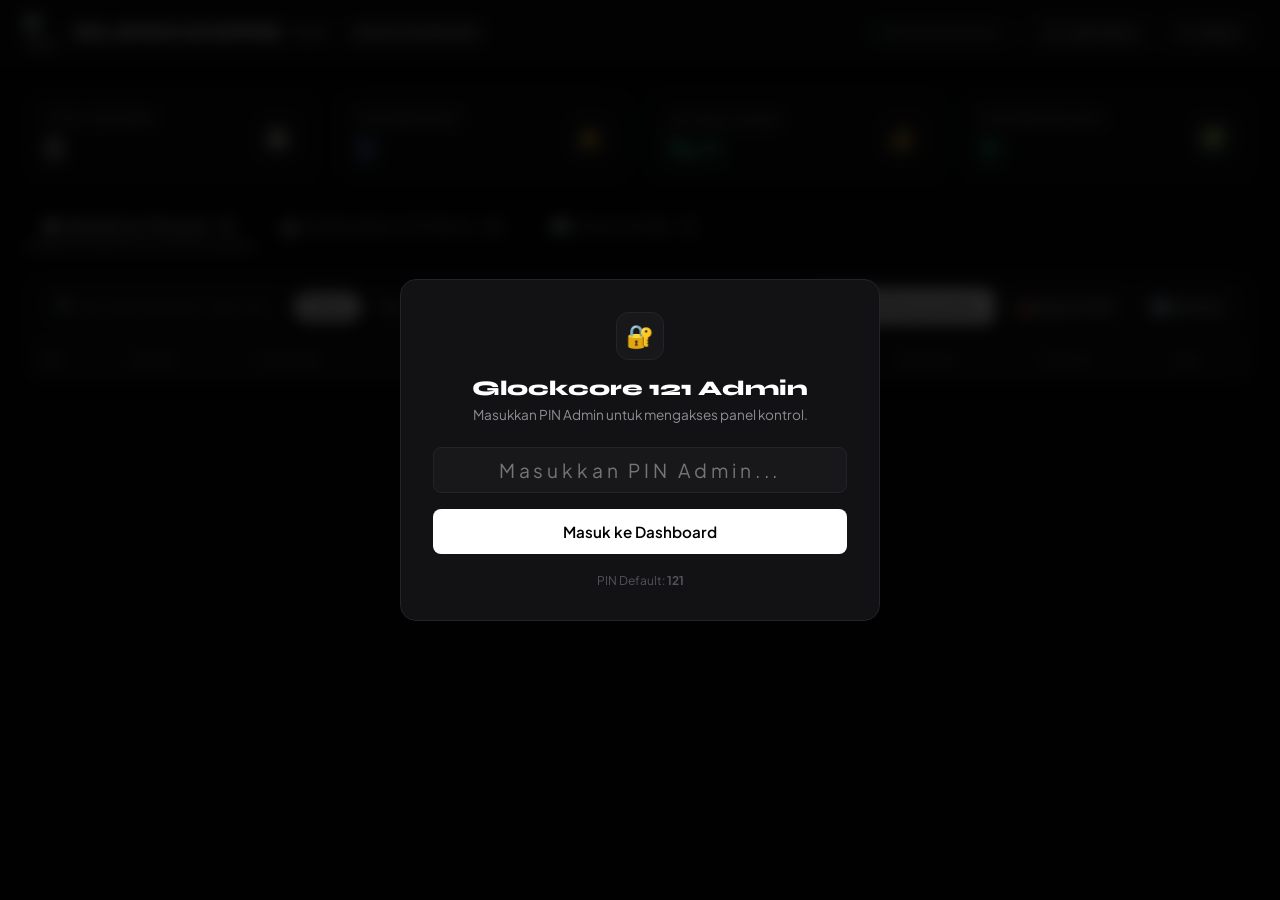
==== admin.html @ 58e8c0f9 "feat: tambahkan halaman admin dashboard lengkap dan API manajemen pesanan" ====
<!DOCTYPE html>
<html lang="id">
<head>
  <meta charset="UTF-8">
  <meta name="viewport" content="width=device-width, initial-scale=1.0">
  <title>Admin Dashboard | Glockcore 121</title>
  <link rel="icon" type="image/jpeg" href="logo.jpeg">
  <!-- Google Fonts -->
  <link rel="preconnect" href="https://fonts.googleapis.com">
  <link rel="preconnect" href="https://fonts.gstatic.com" crossorigin>
  <link href="https://fonts.googleapis.com/css2?family=Plus+Jakarta+Sans:wght@400;500;600;700;800&family=Syne:wght@700;800&display=swap" rel="stylesheet">

  <style>
    :root {
      --bg: #09090b;
      --card-bg: #121215;
      --card-hover: #18181c;
      --border: #232328;
      --border-focus: #3f3f46;
      --text: #f4f4f5;
      --text-muted: #8e8e93;
      --primary: #ffffff;
      --accent: #e4e4e7;
      --blue: #3b82f6;
      --yellow: #f59e0b;
      --green: #10b981;
      --red: #ef4444;
      --font-body: 'Plus Jakarta Sans', sans-serif;
      --font-heading: 'Syne', sans-serif;
    }

    *, *::before, *::after { box-sizing: border-box; margin: 0; padding: 0; }
    body {
      background: var(--bg);
      color: var(--text);
      font-family: var(--font-body);
      min-height: 100vh;
      display: flex;
      flex-direction: column;
      overflow-x: hidden;
    }

    /* Top Navbar */
    .admin-navbar {
      background: rgba(18, 18, 21, 0.95);
      backdrop-filter: blur(12px);
      border-bottom: 1px solid var(--border);
      position: sticky;
      top: 0;
      z-index: 100;
      padding: 0.9rem 1.5rem;
      display: flex;
      align-items: center;
      justify-content: space-between;
      gap: 1rem;
    }

    .brand-wrap {
      display: flex;
      align-items: center;
      gap: 0.8rem;
      text-decoration: none;
      color: #fff;
    }

    .brand-logo {
      width: 36px;
      height: 36px;
      border-radius: 8px;
      object-fit: cover;
      border: 1px solid var(--border);
    }

    .brand-title {
      font-family: var(--font-heading);
      font-size: 1.15rem;
      font-weight: 800;
      letter-spacing: 0.05em;
    }

    .brand-title span { color: #888; }

    .admin-badge {
      background: #27272a;
      color: #e4e4e7;
      font-size: 0.72rem;
      font-weight: 700;
      padding: 3px 8px;
      border-radius: 6px;
      text-transform: uppercase;
      letter-spacing: 0.05em;
    }

    .nav-actions {
      display: flex;
      align-items: center;
      gap: 0.75rem;
    }

    .env-tag {
      display: inline-flex;
      align-items: center;
      gap: 6px;
      font-size: 0.75rem;
      font-weight: 600;
      padding: 4px 10px;
      border-radius: 20px;
      background: #18181b;
      border: 1px solid var(--border);
      color: #a1a1aa;
    }

    .env-dot {
      width: 7px;
      height: 7px;
      border-radius: 50%;
      background: #10b981;
    }

    .btn {
      display: inline-flex;
      align-items: center;
      gap: 6px;
      padding: 8px 14px;
      border-radius: 8px;
      font-size: 0.85rem;
      font-weight: 600;
      cursor: pointer;
      border: 1px solid transparent;
      text-decoration: none;
      transition: all 0.2s ease;
      font-family: var(--font-body);
    }

    .btn-primary {
      background: #fff;
      color: #000;
    }
    .btn-primary:hover {
      background: #e4e4e7;
      transform: translateY(-1px);
    }

    .btn-dark {
      background: #1e1e24;
      color: #d4d4d8;
      border-color: var(--border);
    }
    .btn-dark:hover {
      background: #27272f;
      color: #fff;
    }

    .btn-danger {
      background: rgba(239, 68, 68, 0.15);
      color: #fca5a5;
      border-color: rgba(239, 68, 68, 0.3);
    }
    .btn-danger:hover {
      background: rgba(239, 68, 68, 0.25);
    }

    /* Main Container */
    .main-wrap {
      max-width: 1300px;
      width: 100%;
      margin: 0 auto;
      padding: 1.5rem;
      flex: 1;
    }

    /* Stats Grid */
    .stats-grid {
      display: grid;
      grid-template-columns: repeat(auto-fit, minmax(220px, 1fr));
      gap: 1rem;
      margin-bottom: 1.5rem;
    }

    .stat-card {
      background: var(--card-bg);
      border: 1px solid var(--border);
      border-radius: 12px;
      padding: 1.2rem;
      display: flex;
      justify-content: space-between;
      align-items: center;
      transition: border-color 0.2s;
    }
    .stat-card:hover {
      border-color: var(--border-focus);
    }

    .stat-info h4 {
      font-size: 0.8rem;
      color: var(--text-muted);
      text-transform: uppercase;
      letter-spacing: 0.05em;
      margin-bottom: 0.35rem;
    }

    .stat-info .stat-value {
      font-size: 1.8rem;
      font-weight: 800;
      color: #fff;
      line-height: 1.1;
    }

    .stat-icon {
      width: 44px;
      height: 44px;
      border-radius: 10px;
      display: flex;
      align-items: center;
      justify-content: center;
      font-size: 1.25rem;
      background: #1a1a20;
      border: 1px solid var(--border);
    }

    /* Tabs Bar */
    .tabs-bar {
      display: flex;
      gap: 0.5rem;
      border-bottom: 1px solid var(--border);
      margin-bottom: 1.5rem;
      overflow-x: auto;
    }

    .tab-btn {
      padding: 10px 18px;
      background: none;
      border: none;
      border-bottom: 2px solid transparent;
      color: var(--text-muted);
      font-size: 0.92rem;
      font-weight: 600;
      cursor: pointer;
      display: flex;
      align-items: center;
      gap: 8px;
      white-space: nowrap;
      transition: all 0.2s;
    }

    .tab-btn:hover { color: #e4e4e7; }
    .tab-btn.active {
      color: #fff;
      border-bottom-color: #fff;
    }

    .tab-count {
      background: #27272a;
      color: #a1a1aa;
      font-size: 0.72rem;
      font-weight: 700;
      padding: 2px 7px;
      border-radius: 10px;
    }
    .tab-btn.active .tab-count {
      background: #3f3f46;
      color: #fff;
    }

    /* Content Area */
    .content-box {
      background: var(--card-bg);
      border: 1px solid var(--border);
      border-radius: 14px;
      overflow: hidden;
    }

    .toolbar {
      padding: 1rem 1.2rem;
      border-bottom: 1px solid var(--border);
      display: flex;
      flex-wrap: wrap;
      justify-content: space-between;
      align-items: center;
      gap: 0.8rem;
    }

    .search-input {
      background: #18181b;
      border: 1px solid var(--border);
      border-radius: 8px;
      padding: 8px 12px;
      color: #fff;
      font-size: 0.85rem;
      outline: none;
      min-width: 240px;
      transition: border-color 0.2s;
    }
    .search-input:focus {
      border-color: var(--border-focus);
    }

    .filter-pills {
      display: flex;
      gap: 0.4rem;
      flex-wrap: wrap;
    }

    .pill-btn {
      background: #18181b;
      border: 1px solid var(--border);
      color: #a1a1aa;
      font-size: 0.78rem;
      font-weight: 600;
      padding: 6px 12px;
      border-radius: 20px;
      cursor: pointer;
      transition: all 0.2s;
    }
    .pill-btn:hover { color: #fff; }
    .pill-btn.active {
      background: #fff;
      color: #000;
      border-color: #fff;
    }

    /* Table */
    .table-responsive {
      width: 100%;
      overflow-x: auto;
    }

    table {
      width: 100%;
      border-collapse: collapse;
      font-size: 0.88rem;
      text-align: left;
    }

    th {
      background: #16161a;
      padding: 12px 16px;
      color: #71717a;
      font-weight: 700;
      font-size: 0.75rem;
      text-transform: uppercase;
      letter-spacing: 0.05em;
      border-bottom: 1px solid var(--border);
    }

    td {
      padding: 14px 16px;
      border-bottom: 1px solid var(--border);
      vertical-align: middle;
    }

    tr:last-child td { border-bottom: none; }
    tr:hover td { background: var(--card-hover); }

    /* Badges */
    .badge {
      display: inline-flex;
      align-items: center;
      gap: 5px;
      padding: 3px 9px;
      border-radius: 6px;
      font-size: 0.75rem;
      font-weight: 700;
      text-transform: uppercase;
      letter-spacing: 0.04em;
    }

    .badge-baru { background: rgba(59, 130, 246, 0.15); color: #60a5fa; border: 1px solid rgba(59, 130, 246, 0.3); }
    .badge-diproses { background: rgba(245, 158, 11, 0.15); color: #fbbf24; border: 1px solid rgba(245, 158, 11, 0.3); }
    .badge-selesai { background: rgba(16, 185, 129, 0.15); color: #34d399; border: 1px solid rgba(16, 185, 129, 0.3); }
    .badge-dibatalkan { background: rgba(239, 68, 68, 0.15); color: #f87171; border: 1px solid rgba(239, 68, 68, 0.3); }

    .wa-link {
      display: inline-flex;
      align-items: center;
      gap: 4px;
      color: #34d399;
      text-decoration: none;
      font-weight: 600;
      font-size: 0.82rem;
      background: rgba(16, 185, 129, 0.1);
      padding: 3px 8px;
      border-radius: 6px;
      border: 1px solid rgba(16, 185, 129, 0.2);
      transition: background 0.2s;
    }
    .wa-link:hover {
      background: rgba(16, 185, 129, 0.2);
    }

    .status-select {
      background: #18181b;
      color: #f4f4f5;
      border: 1px solid var(--border);
      border-radius: 6px;
      padding: 4px 8px;
      font-size: 0.8rem;
      font-weight: 600;
      outline: none;
      cursor: pointer;
    }

    /* Menu Grid in Admin */
    .menu-admin-grid {
      display: grid;
      grid-template-columns: repeat(auto-fill, minmax(280px, 1fr));
      gap: 1rem;
      padding: 1.2rem;
    }

    .menu-admin-card {
      background: #16161a;
      border: 1px solid var(--border);
      border-radius: 10px;
      padding: 1rem;
      display: flex;
      gap: 0.9rem;
      align-items: center;
      transition: border-color 0.2s;
    }
    .menu-admin-card:hover {
      border-color: var(--border-focus);
    }

    .menu-admin-img {
      width: 60px;
      height: 60px;
      border-radius: 8px;
      object-fit: cover;
      border: 1px solid var(--border);
      background: #000;
    }

    .menu-admin-info {
      flex: 1;
      min-width: 0;
    }

    .menu-admin-title {
      font-size: 0.92rem;
      font-weight: 700;
      color: #fff;
      margin-bottom: 2px;
      white-space: nowrap;
      overflow: hidden;
      text-overflow: ellipsis;
    }

    .menu-admin-cat {
      font-size: 0.72rem;
      color: #71717a;
      text-transform: uppercase;
      letter-spacing: 0.05em;
    }

    .menu-admin-price {
      font-size: 0.9rem;
      font-weight: 700;
      color: #fff;
      margin-top: 4px;
    }

    /* Modals */
    .modal-overlay {
      position: fixed;
      inset: 0;
      background: rgba(0, 0, 0, 0.85);
      backdrop-filter: blur(8px);
      z-index: 1000;
      display: flex;
      align-items: center;
      justify-content: center;
      padding: 1rem;
    }

    .modal-box {
      background: #121215;
      border: 1px solid var(--border);
      border-radius: 16px;
      padding: 2rem;
      width: 100%;
      max-width: 480px;
      position: relative;
    }

    .modal-title {
      font-family: var(--font-heading);
      font-size: 1.3rem;
      font-weight: 800;
      color: #fff;
      margin-bottom: 0.35rem;
    }

    .modal-desc {
      font-size: 0.85rem;
      color: var(--text-muted);
      margin-bottom: 1.5rem;
    }

    .form-group {
      margin-bottom: 1rem;
    }

    .form-label {
      display: block;
      font-size: 0.75rem;
      font-weight: 600;
      text-transform: uppercase;
      letter-spacing: 0.05em;
      color: var(--text-muted);
      margin-bottom: 6px;
    }

    .form-input {
      width: 100%;
      background: #18181b;
      border: 1px solid var(--border);
      border-radius: 8px;
      padding: 10px 14px;
      color: #fff;
      font-size: 0.9rem;
      outline: none;
      font-family: var(--font-body);
      transition: border-color 0.2s;
    }
    .form-input:focus {
      border-color: var(--border-focus);
    }

    .toast {
      position: fixed;
      bottom: 1.5rem;
      right: 1.5rem;
      background: #18181b;
      border: 1px solid var(--border);
      color: #fff;
      padding: 12px 18px;
      border-radius: 10px;
      font-size: 0.88rem;
      font-weight: 600;
      display: flex;
      align-items: center;
      gap: 8px;
      box-shadow: 0 10px 25px rgba(0,0,0,0.5);
      z-index: 2000;
      opacity: 0;
      transform: translateY(10px);
      transition: all 0.3s ease;
      pointer-events: none;
    }
    .toast.show {
      opacity: 1;
      transform: translateY(0);
      pointer-events: auto;
    }

    /* Empty state */
    .empty-state {
      padding: 4rem 1rem;
      text-align: center;
      color: #71717a;
    }
    .empty-state svg {
      margin-bottom: 0.8rem;
      stroke: #3f3f46;
    }
  </style>
</head>
<body>

  <!-- Modal Login PIN Gatekeeper -->
  <div id="pinModal" class="modal-overlay" style="display:none;">
    <div class="modal-box" style="text-align:center;">
      <div style="width:48px; height:48px; background:#18181b; border:1px solid var(--border); border-radius:12px; margin:0 auto 1rem; display:flex; align-items:center; justify-content:center; font-size:1.4rem;">
        🔐
      </div>
      <h3 class="modal-title">Glockcore 121 Admin</h3>
      <p class="modal-desc">Masukkan PIN Admin untuk mengakses panel kontrol.</p>
      
      <div id="pinError" style="display:none; background:rgba(239,68,68,0.15); border:1px solid rgba(239,68,68,0.3); color:#fca5a5; padding:8px; border-radius:8px; font-size:0.8rem; margin-bottom:1rem;">
        PIN salah! Coba lagi (Default: 121)
      </div>

      <form id="pinForm" onsubmit="event.preventDefault(); verifyPin();">
        <div class="form-group">
          <input type="password" id="inputPin" class="form-input" placeholder="Masukkan PIN Admin..." style="text-align:center; font-size:1.2rem; letter-spacing:0.2em;" autocomplete="off" autofocus>
        </div>
        <button type="submit" class="btn btn-primary" style="width:100%; justify-content:center; padding:12px; font-size:0.95rem;">
          Masuk ke Dashboard
        </button>
      </form>
      <p style="margin-top:1.2rem; font-size:0.75rem; color:#52525b;">
        PIN Default: <strong>121</strong>
      </p>
    </div>
  </div>

  <!-- Top Navigation -->
  <header class="admin-navbar">
    <div style="display:flex; align-items:center; gap:1rem;">
      <a href="admin.html" class="brand-wrap">
        <img src="logo.jpeg" alt="Glockcore 121" class="brand-logo">
        <span class="brand-title">GLOCKCORE <span>121</span></span>
      </a>
      <span class="admin-badge">Admin Dashboard</span>
    </div>

    <div class="nav-actions">
      <div class="env-tag" id="envIndicator">
        <span class="env-dot"></span>
        <span id="envText">Memeriksa koneksi...</span>
      </div>

      <a href="menu.html" target="_blank" class="btn btn-dark" title="Lihat Website">
        <svg width="15" height="15" viewBox="0 0 24 24" fill="none" stroke="currentColor" stroke-width="2"><path d="M18 13v6a2 2 0 0 1-2 2H5a2 2 0 0 1-2-2V8a2 2 0 0 1 2-2h6"></path><polyline points="15 3 21 3 21 9"></polyline><line x1="10" y1="14" x2="21" y2="3"></line></svg>
        <span>Lihat Menu</span>
      </a>

      <button onclick="logoutAdmin()" class="btn btn-dark" title="Keluar">
        <svg width="15" height="15" viewBox="0 0 24 24" fill="none" stroke="currentColor" stroke-width="2"><path d="M9 21H5a2 2 0 0 1-2-2V5a2 2 0 0 1 2-2h4"></path><polyline points="16 17 21 12 16 7"></polyline><line x1="21" y1="12" x2="9" y2="12"></line></svg>
        <span>Keluar</span>
      </button>
    </div>
  </header>

  <!-- Main Container -->
  <main class="main-wrap">
    
    <!-- Stats Row -->
    <section class="stats-grid">
      <div class="stat-card">
        <div class="stat-info">
          <h4>Total Pesanan</h4>
          <div class="stat-value" id="statTotalPesanan">0</div>
        </div>
        <div class="stat-icon" style="color:#60a5fa;">📋</div>
      </div>

      <div class="stat-card" style="border-color: rgba(59,130,246,0.3);">
        <div class="stat-info">
          <h4>Pesanan Baru</h4>
          <div class="stat-value" id="statPesananBaru" style="color:#60a5fa;">0</div>
        </div>
        <div class="stat-icon" style="color:#60a5fa;">🔔</div>
      </div>

      <div class="stat-card" style="border-color: rgba(16,185,129,0.3);">
        <div class="stat-info">
          <h4>Estimasi Omset</h4>
          <div class="stat-value" id="statTotalOmset" style="color:#34d399; font-size:1.5rem;">Rp 0</div>
        </div>
        <div class="stat-icon" style="color:#34d399;">💰</div>
      </div>

      <div class="stat-card">
        <div class="stat-info">
          <h4>Pesanan Selesai</h4>
          <div class="stat-value" id="statPesananSelesai" style="color:#34d399;">0</div>
        </div>
        <div class="stat-icon" style="color:#34d399;">✅</div>
      </div>
    </section>

    <!-- Navigation Tabs -->
    <div class="tabs-bar">
      <button class="tab-btn active" onclick="switchTab('pesanan')">
        📋 Manajemen Pesanan
        <span class="tab-count" id="badgePesananCount">0</span>
      </button>
      <button class="tab-btn" onclick="switchTab('menu')">
        ☕ Katalog Menu (13 Menu)
        <span class="tab-count">13</span>
      </button>
      <button class="tab-btn" onclick="switchTab('kontak')">
        ✉️ Pesan Kontak
        <span class="tab-count" id="badgeKontakCount">0</span>
      </button>
    </div>

    <!-- TAB 1: MANAJEMEN PESANAN -->
    <div id="tab-pesanan" class="content-box">
      <div class="toolbar">
        <div style="display:flex; align-items:center; gap:0.6rem; flex-wrap:wrap;">
          <input type="text" id="orderSearch" class="search-input" placeholder="🔍 Cari nama pemesan, menu, ID..." oninput="filterOrders()">
          <div class="filter-pills">
            <button class="pill-btn active" onclick="setFilterStatus('all')">Semua</button>
            <button class="pill-btn" onclick="setFilterStatus('baru')">Baru</button>
            <button class="pill-btn" onclick="setFilterStatus('diproses')">Diproses</button>
            <button class="pill-btn" onclick="setFilterStatus('selesai')">Selesai</button>
            <button class="pill-btn" onclick="setFilterStatus('dibatalkan')">Batal</button>
          </div>
        </div>

        <div style="display:flex; gap:0.6rem;">
          <button onclick="bukaModalManual()" class="btn btn-primary">
            + Tambah Pesanan Kasir
          </button>
          <button onclick="exportOrdersCsv()" class="btn btn-dark" title="Download Excel/CSV">
            📥 Export CSV
          </button>
          <button onclick="loadOrders()" class="btn btn-dark" title="Segarkan Data">
            🔄 Refresh
          </button>
        </div>
      </div>

      <div class="table-responsive">
        <table>
          <thead>
            <tr>
              <th>#ID</th>
              <th>Waktu</th>
              <th>Pemesan</th>
              <th>No. WhatsApp</th>
              <th>Pesanan</th>
              <th>Total</th>
              <th>Catatan</th>
              <th>Status</th>
              <th>Aksi</th>
            </tr>
          </thead>
          <tbody id="ordersTableBody">
            <!-- Data baris pesanan akan diisi secara dinamis -->
          </tbody>
        </table>
      </div>
      <div id="ordersEmpty" class="empty-state" style="display:none;">
        <svg width="44" height="44" viewBox="0 0 24 24" fill="none" stroke-width="1.5"><circle cx="9" cy="21" r="1"></circle><circle cx="20" cy="21" r="1"></circle><path d="M1 1h4l2.68 13.39a2 2 0 0 0 2 1.61h9.72a2 2 0 0 0 2-1.61L23 6H6"></path></svg>
        <p style="font-weight:600; color:#fff; margin-bottom:4px;">Belum Ada Pesanan</p>
        <p style="font-size:0.82rem;">Pesanan yang masuk dari halaman menu akan muncul di sini secara otomatis.</p>
      </div>
    </div>

    <!-- TAB 2: KATALOG MENU -->
    <div id="tab-menu" class="content-box" style="display:none;">
      <div class="toolbar">
        <div>
          <h3 style="font-size:1rem; font-weight:700;">Daftar 13 Menu Glockcore 121</h3>
          <p style="font-size:0.8rem; color:#71717a;">Informasi menu, kategori, harga, dan ketersediaan stok produk.</p>
        </div>
      </div>
      <div class="menu-admin-grid" id="menuAdminGrid">
        <!-- Render 13 menu cards -->
      </div>
    </div>

    <!-- TAB 3: PESAN KONTAK -->
    <div id="tab-kontak" class="content-box" style="display:none;">
      <div class="toolbar">
        <div>
          <h3 style="font-size:1rem; font-weight:700;">Pesan Kontak Masuk</h3>
          <p style="font-size:0.8rem; color:#71717a;">Pesan dan pertanyaan yang dikirimkan pengunjung dari halaman kontak.</p>
        </div>
      </div>
      <div class="table-responsive">
        <table>
          <thead>
            <tr>
              <th>Waktu</th>
              <th>Nama Pengirim</th>
              <th>Email</th>
              <th>Subjek</th>
              <th>Isi Pesan</th>
              <th>Aksi</th>
            </tr>
          </thead>
          <tbody id="kontakTableBody">
            <!-- Data kontak -->
          </tbody>
        </table>
      </div>
      <div id="kontakEmpty" class="empty-state" style="display:none;">
        <p style="font-weight:600; color:#fff; margin-bottom:4px;">Belum Ada Pesan Masuk</p>
        <p style="font-size:0.82rem;">Pesan kontak yang dikirim oleh pengunjung akan tercatat di sini.</p>
      </div>
    </div>

  </main>

  <!-- Modal Tambah Pesanan Kasir / Manual -->
  <div id="manualOrderModal" class="modal-overlay" style="display:none;">
    <div class="modal-box">
      <h3 class="modal-title">+ Pesanan Kasir Manual</h3>
      <p class="modal-desc">Catat pesanan pelanggan walk-in / dine-in / kasir kedai.</p>
      
      <form id="manualOrderForm" onsubmit="event.preventDefault(); simpanPesananManual();">
        <div class="form-group">
          <label class="form-label">Pilih Menu *</label>
          <select id="m-menu" class="form-input" onchange="updateManualHarga()">
            <!-- Options dynamically populated -->
          </select>
        </div>

        <div style="display:grid; grid-template-columns:1fr 1fr; gap:0.75rem;">
          <div class="form-group">
            <label class="form-label">Nama Pemesan *</label>
            <input type="text" id="m-nama" class="form-input" placeholder="Contoh: Rian" required>
          </div>
          <div class="form-group">
            <label class="form-label">No. HP / WA</label>
            <input type="tel" id="m-nohp" class="form-input" placeholder="08xxxxxxxxxx">
          </div>
        </div>

        <div style="display:grid; grid-template-columns:1fr 1fr; gap:0.75rem;">
          <div class="form-group">
            <label class="form-label">Jumlah Cup *</label>
            <input type="number" id="m-jumlah" class="form-input" value="1" min="1" max="50" oninput="updateManualHarga()">
          </div>
          <div class="form-group">
            <label class="form-label">Total Harga</label>
            <input type="text" id="m-total" class="form-input" value="Rp 0" readonly style="background:#141416; font-weight:700;">
          </div>
        </div>

        <div class="form-group">
          <label class="form-label">Catatan (Opsional)</label>
          <input type="text" id="m-catatan" class="form-input" placeholder="Contoh: Dine In, Less sugar, es banyak">
        </div>

        <div style="display:flex; justify-content:flex-end; gap:0.6rem; margin-top:1.5rem;">
          <button type="button" onclick="tutupModalManual()" class="btn btn-dark">Batal</button>
          <button type="submit" class="btn btn-primary">Simpan Pesanan</button>
        </div>
      </form>
    </div>
  </div>

  <!-- Toast Notification -->
  <div id="adminToast" class="toast">
    <span id="toastIcon">✓</span>
    <span id="toastText">Berhasil diperbarui</span>
  </div>

  <!-- JavaScript Admin Engine -->
  <script>
  // 13 Master Data Menu Glockcore 121
  const MASTER_MENUS = [
    { id: 1, nama: "BLACK MAGz Americano", harga: 13000, kat: "coffee", img: "americano.jpeg" },
    { id: 2, nama: "Butterscotch", harga: 17000, kat: "coffee", img: "butterscooth.jpeg" },
    { id: 3, nama: "Caramel Machiato", harga: 15000, kat: "coffee", img: "caramel mathiato.jpeg" },
    { id: 4, nama: "Coffee Latte", harga: 13000, kat: "coffee", img: "coffe latte.jpeg" },
    { id: 5, nama: "SWEET MAGz Aren", harga: 13000, kat: "coffee", img: "kopi aren.jpeg" },
    { id: 6, nama: "WHITE MAGz Kopi Susu", harga: 13000, kat: "coffee", img: "kopi susu.jpeg" },
    { id: 7, nama: "Matcha Latte", harga: 15000, kat: "coffee", img: "matcha.jpeg" },
    { id: 8, nama: "GREEN MAGz Pandan", harga: 14000, kat: "coffee", img: "pandan.jpeg" },
    { id: 9, nama: "Chocolate", harga: 12000, kat: "non-coffee", img: "chocolate.jpeg" },
    { id: 10, nama: "Milo", harga: 12000, kat: "non-coffee", img: "milo.jpeg" },
    { id: 11, nama: "Lychee Tea", harga: 12000, kat: "tea", img: "lecitea.jpeg" },
    { id: 12, nama: "Lemon Tea", harga: 12000, kat: "tea", img: "lemontea.jpeg" },
    { id: 13, nama: "Thai Tea", harga: 13000, kat: "tea", img: "thaitea.jpeg" }
  ];

  let allOrders = [];
  let allContacts = [];
  let currentFilter = 'all';
  let isLocalhost = (window.location.hostname === 'localhost' || window.location.hostname === '127.0.0.1');

  // Format Angka Rupiah
  function formatRupiah(num) {
    return 'Rp ' + (num || 0).toString().replace(/\B(?=(\d{3})+(?!\d))/g, '.');
  }

  // Toast Notification
  function showToast(msg, isSuccess = true) {
    const toast = document.getElementById('adminToast');
    const icon = document.getElementById('toastIcon');
    const text = document.getElementById('toastText');
    icon.textContent = isSuccess ? '✓' : '⚠️';
    icon.style.color = isSuccess ? '#34d399' : '#f87171';
    text.textContent = msg;
    toast.classList.add('show');
    clearTimeout(window._toastTimer);
    window._toastTimer = setTimeout(() => { toast.classList.remove('show'); }, 3000);
  }

  // Gatekeeper PIN Check
  function checkAuth() {
    const authed = sessionStorage.getItem('glockcore_admin_auth');
    if (authed === 'true') {
      document.getElementById('pinModal').style.display = 'none';
      initDashboard();
    } else {
      document.getElementById('pinModal').style.display = 'flex';
    }
  }

  function verifyPin() {
    const input = document.getElementById('inputPin').value.trim();
    if (input === '121' || input === 'admin121' || input === 'glock121') {
      sessionStorage.setItem('glockcore_admin_auth', 'true');
      document.getElementById('pinModal').style.display = 'none';
      document.getElementById('pinError').style.display = 'none';
      showToast('Login berhasil!');
      initDashboard();
    } else {
      document.getElementById('pinError').style.display = 'block';
      document.getElementById('inputPin').value = '';
      document.getElementById('inputPin').focus();
    }
  }

  function logoutAdmin() {
    sessionStorage.removeItem('glockcore_admin_auth');
    location.reload();
  }

  // Inisialisasi Dashboard
  function initDashboard() {
    // Tampilkan status environment
    const envText = document.getElementById('envText');
    if (isLocalhost) {
      envText.innerHTML = 'Mode: <strong>Localhost (MySQL)</strong>';
    } else {
      envText.innerHTML = 'Mode: <strong>Cloudflare Pages (Cloud)</strong>';
    }

    renderMenuCatalog();
    populateManualMenuOptions();
    loadOrders();
    loadContacts();
  }

  // Tab Navigation
  function switchTab(tab) {
    document.querySelectorAll('.tab-btn').forEach(b => b.classList.remove('active'));
    document.querySelectorAll('.content-box').forEach(c => c.style.display = 'none');

    if (tab === 'pesanan') {
      document.querySelector(`.tab-btn:nth-child(1)`).classList.add('active');
      document.getElementById('tab-pesanan').style.display = 'block';
    } else if (tab === 'menu') {
      document.querySelector(`.tab-btn:nth-child(2)`).classList.add('active');
      document.getElementById('tab-menu').style.display = 'block';
    } else if (tab === 'kontak') {
      document.querySelector(`.tab-btn:nth-child(3)`).classList.add('active');
      document.getElementById('tab-kontak').style.display = 'block';
    }
  }

  // Muat Pesanan (Dual Mode: Localhost API vs Cloudflare LocalStorage)
  function loadOrders() {
    if (isLocalhost) {
      // Ambil dari MySQL
      fetch('api/get_pesanan.php')
        .then(res => res.json())
        .then(res => {
          if (res.success) {
            allOrders = res.data;
            updateStatsFromData(res.stats);
            renderOrdersTable();
          } else {
            fallbackLoadLocalStorage();
          }
        })
        .catch(() => {
          fallbackLoadLocalStorage();
        });
    } else {
      fallbackLoadLocalStorage();
    }
  }

  function fallbackLoadLocalStorage() {
    try {
      let stored = JSON.parse(localStorage.getItem('glockcore_orders') || '[]');
      if (!stored.length) {
        // Contoh data awal jika masih kosong
        stored = [
          {
            id: 'GC1024',
            created_at: new Date(Date.now() - 3600000 * 2).toISOString(),
            nama: 'Andi Pratama',
            no_hp: '082298663371',
            menu_nama: 'Caramel Machiato',
            harga: 15000,
            jumlah: 2,
            total: 30000,
            catatan: 'Es pisah, less sugar',
            status: 'baru'
          },
          {
            id: 'GC1023',
            created_at: new Date(Date.now() - 3600000 * 5).toISOString(),
            nama: 'Siti Rahma',
            no_hp: '081234567890',
            menu_nama: 'Butterscotch',
            harga: 17000,
            jumlah: 1,
            total: 17000,
            catatan: 'Dine In',
            status: 'diproses'
          },
          {
            id: 'GC1022',
            created_at: new Date(Date.now() - 3600000 * 24).toISOString(),
            nama: 'Budi Santoso',
            no_hp: '085211223344',
            menu_nama: 'WHITE MAGz Kopi Susu',
            harga: 13000,
            jumlah: 3,
            total: 39000,
            catatan: 'Cup dingin',
            status: 'selesai'
          }
        ];
        localStorage.setItem('glockcore_orders', JSON.stringify(stored));
      }
      allOrders = stored;
      calculateStatsFromLocalStorage();
      renderOrdersTable();
    } catch (e) {
      allOrders = [];
      renderOrdersTable();
    }
  }

  function calculateStatsFromLocalStorage() {
    const total = allOrders.length;
    const baru = allOrders.filter(o => o.status === 'baru').length;
    const selesai = allOrders.filter(o => o.status === 'selesai').length;
    const omset = allOrders.reduce((sum, o) => o.status !== 'dibatalkan' ? sum + Number(o.total || 0) : sum, 0);

    updateStatsDisplay({
      total_pesanan: total,
      total_baru: baru,
      total_selesai: selesai,
      total_omset: omset
    });
  }

  function updateStatsFromData(stats) {
    if (!stats) return;
    updateStatsDisplay({
      total_pesanan: stats.total_pesanan || allOrders.length,
      total_baru: stats.total_baru || 0,
      total_selesai: stats.total_selesai || 0,
      total_omset: stats.total_omset || 0
    });
  }

  function updateStatsDisplay(s) {
    document.getElementById('statTotalPesanan').textContent = s.total_pesanan;
    document.getElementById('statPesananBaru').textContent = s.total_baru;
    document.getElementById('statPesananSelesai').textContent = s.total_selesai;
    document.getElementById('statTotalOmset').textContent = formatRupiah(s.total_omset);
    document.getElementById('badgePesananCount').textContent = s.total_pesanan;
  }

  // Filter & Search Orders
  function setFilterStatus(status) {
    currentFilter = status;
    document.querySelectorAll('.pill-btn').forEach(b => b.classList.remove('active'));
    event.target.classList.add('active');
    renderOrdersTable();
  }

  function filterOrders() {
    renderOrdersTable();
  }

  // Render Tabel Pesanan
  function renderOrdersTable() {
    const query = (document.getElementById('orderSearch').value || '').toLowerCase();
    const tbody = document.getElementById('ordersTableBody');
    const emptyBox = document.getElementById('ordersEmpty');

    let filtered = allOrders.filter(o => {
      const matchStatus = (currentFilter === 'all') || (o.status === currentFilter);
      const matchQuery = !query || 
        (String(o.id).toLowerCase().includes(query)) ||
        ((o.nama || '').toLowerCase().includes(query)) ||
        ((o.no_hp || '').toLowerCase().includes(query)) ||
        ((o.menu_nama || '').toLowerCase().includes(query));
      return matchStatus && matchQuery;
    });

    if (filtered.length === 0) {
      tbody.innerHTML = '';
      emptyBox.style.display = 'block';
      return;
    }

    emptyBox.style.display = 'none';
    let html = '';

    filtered.forEach(o => {
      const dateStr = formatDateTime(o.created_at || o.waktu);
      const waNumber = cleanPhoneNumber(o.no_hp);
      const waChatUrl = waNumber ? `https://wa.me/${waNumber}?text=${encodeURIComponent(`Halo kak ${o.nama}, kami dari Glockcore 121 ingin konfirmasi pesanan #${o.id}.`)}` : '#';

      html += `
        <tr>
          <td style="font-weight:700; color:#a1a1aa;">#${o.id}</td>
          <td style="color:#71717a; font-size:0.8rem; white-space:nowrap;">${dateStr}</td>
          <td style="font-weight:600; color:#fff;">${escapeHtml(o.nama)}</td>
          <td>
            ${waNumber ? `
              <a href="${waChatUrl}" target="_blank" class="wa-link" title="Chat WhatsApp Pelanggan">
                💬 ${escapeHtml(o.no_hp)}
              </a>
            ` : `<span style="color:#71717a;">${escapeHtml(o.no_hp || '-')}</span>`}
          </td>
          <td>
            <div style="font-weight:600; color:#fff;">${escapeHtml(o.menu_nama || o.menu || '-')}</div>
            <div style="font-size:0.78rem; color:#71717a;">${o.jumlah}x @ ${formatRupiah(o.harga)}</div>
          </td>
          <td style="font-weight:700; color:#34d399; white-space:nowrap;">${formatRupiah(o.total)}</td>
          <td style="color:#a1a1aa; font-size:0.8rem; max-width:200px;">${escapeHtml(o.catatan || '-')}</td>
          <td>
            <select class="status-select" onchange="ubahStatusPesanan('${o.id}', this.value)">
              <option value="baru" ${o.status === 'baru' ? 'selected' : ''}>Baru</option>
              <option value="diproses" ${o.status === 'diproses' ? 'selected' : ''}>Diproses</option>
              <option value="selesai" ${o.status === 'selesai' ? 'selected' : ''}>Selesai</option>
              <option value="dibatalkan" ${o.status === 'dibatalkan' ? 'selected' : ''}>Batal</option>
            </select>
          </td>
          <td>
            <div style="display:flex; gap:6px;">
              <button onclick="hapusPesanan('${o.id}')" class="btn btn-danger" style="padding:4px 8px; font-size:0.75rem;" title="Hapus">
                ✕
              </button>
            </div>
          </td>
        </tr>
      `;
    });

    tbody.innerHTML = html;
  }

  // Ubah Status Pesanan
  function ubahStatusPesanan(id, newStatus) {
    if (isLocalhost) {
      fetch('api/update_pesanan.php', {
        method: 'POST',
        headers: { 'Content-Type': 'application/json' },
        body: JSON.stringify({ action: 'update_status', id: id, status: newStatus })
      })
      .then(res => res.json())
      .then(res => {
        if (res.success) {
          showToast(`Status #${id} diubah jadi ${newStatus}`);
          loadOrders();
        } else {
          updateLocalStatus(id, newStatus);
        }
      })
      .catch(() => updateLocalStatus(id, newStatus));
    } else {
      updateLocalStatus(id, newStatus);
    }
  }

  function updateLocalStatus(id, newStatus) {
    const item = allOrders.find(o => String(o.id) === String(id));
    if (item) {
      item.status = newStatus;
      saveOrdersToLocalStorage();
      calculateStatsFromLocalStorage();
      renderOrdersTable();
      showToast(`Status #${id} berhasil diubah!`);
    }
  }

  // Hapus Pesanan
  function hapusPesanan(id) {
    if (!confirm(`Yakin ingin menghapus pesanan #${id}?`)) return;

    if (isLocalhost) {
      fetch('api/update_pesanan.php', {
        method: 'POST',
        headers: { 'Content-Type': 'application/json' },
        body: JSON.stringify({ action: 'delete', id: id })
      })
      .then(res => res.json())
      .then(res => {
        if (res.success) {
          showToast(`Pesanan #${id} berhasil dihapus`);
          loadOrders();
        } else {
          deleteLocalOrder(id);
        }
      })
      .catch(() => deleteLocalOrder(id));
    } else {
      deleteLocalOrder(id);
    }
  }

  function deleteLocalOrder(id) {
    allOrders = allOrders.filter(o => String(o.id) !== String(id));
    saveOrdersToLocalStorage();
    calculateStatsFromLocalStorage();
    renderOrdersTable();
    showToast(`Pesanan #${id} dihapus`);
  }

  function saveOrdersToLocalStorage() {
    try {
      localStorage.setItem('glockcore_orders', JSON.stringify(allOrders));
    } catch(e) {}
  }

  // Modal Pesanan Manual / Kasir
  function bukaModalManual() {
    document.getElementById('manualOrderModal').style.display = 'flex';
    updateManualHarga();
  }

  function tutupModalManual() {
    document.getElementById('manualOrderModal').style.display = 'none';
  }

  function populateManualMenuOptions() {
    const select = document.getElementById('m-menu');
    select.innerHTML = MASTER_MENUS.map(m => `
      <option value="${m.id}" data-harga="${m.harga}">${m.nama} — ${formatRupiah(m.harga)}</option>
    `).join('');
  }

  function updateManualHarga() {
    const select = document.getElementById('m-menu');
    const selected = select.options[select.selectedIndex];
    const harga = parseInt(selected.getAttribute('data-harga')) || 0;
    const qty = parseInt(document.getElementById('m-jumlah').value) || 1;
    document.getElementById('m-total').value = formatRupiah(harga * qty);
  }

  function simpanPesananManual() {
    const select = document.getElementById('m-menu');
    const menuId = parseInt(select.value);
    const menuObj = MASTER_MENUS.find(m => m.id === menuId) || MASTER_MENUS[0];
    const nama = document.getElementById('m-nama').value.trim();
    const noHp = document.getElementById('m-nohp').value.trim() || '-';
    const jumlah = parseInt(document.getElementById('m-jumlah').value) || 1;
    const catatan = document.getElementById('m-catatan').value.trim() || 'Pesanan Kasir Walk-in';
    const total = menuObj.harga * jumlah;

    if (!nama) {
      alert('Nama pelanggan wajib diisi!');
      return;
    }

    if (isLocalhost) {
      fetch('api/submit_pesanan.php', {
        method: 'POST',
        headers: { 'Content-Type': 'application/json' },
        body: JSON.stringify({
          menu_id: menuId,
          menu_nama: menuObj.nama,
          nama: nama,
          no_hp: noHp,
          jumlah: jumlah,
          catatan: catatan
        })
      })
      .then(res => res.json())
      .then(res => {
        if (res.success) {
          showToast(`Pesanan manual #${res.pesanan_id} tersimpan!`);
          tutupModalManual();
          document.getElementById('manualOrderForm').reset();
          loadOrders();
        } else {
          simpanManualLocal(menuObj, nama, noHp, jumlah, total, catatan);
        }
      })
      .catch(() => simpanManualLocal(menuObj, nama, noHp, jumlah, total, catatan));
    } else {
      simpanManualLocal(menuObj, nama, noHp, jumlah, total, catatan);
    }
  }

  function simpanManualLocal(menuObj, nama, noHp, jumlah, total, catatan) {
    const newId = 'GC' + Math.floor(1000 + Math.random() * 9000);
    const newOrder = {
      id: newId,
      created_at: new Date().toISOString(),
      nama: nama,
      no_hp: noHp,
      menu_id: menuObj.id,
      menu_nama: menuObj.nama,
      harga: menuObj.harga,
      jumlah: jumlah,
      total: total,
      catatan: catatan,
      status: 'diproses'
    };

    allOrders.unshift(newOrder);
    saveOrdersToLocalStorage();
    calculateStatsFromLocalStorage();
    renderOrdersTable();
    tutupModalManual();
    document.getElementById('manualOrderForm').reset();
    showToast(`Pesanan manual #${newId} berhasil ditambahkan!`);
  }

  // Export CSV
  function exportOrdersCsv() {
    if (!allOrders.length) {
      alert('Tidak ada data pesanan untuk diexport.');
      return;
    }

    let csv = "ID,Tanggal,Nama,No HP,Menu,Qty,Harga,Total,Catatan,Status\n";
    allOrders.forEach(o => {
      csv += `"${o.id}","${o.created_at || o.waktu || ''}","${(o.nama||'').replace(/"/g, '""')}","${o.no_hp || ''}","${(o.menu_nama || o.menu || '').replace(/"/g, '""')}",${o.jumlah},${o.harga},${o.total},"${(o.catatan || '').replace(/"/g, '""')}","${o.status}"\n`;
    });

    const blob = new Blob([csv], { type: 'text/csv;charset=utf-8;' });
    const url = URL.createObjectURL(blob);
    const a = document.createElement('a');
    a.href = url;
    a.download = `pesanan_glockcore121_${new Date().toISOString().slice(0,10)}.csv`;
    a.click();
    showToast('Data pesanan berhasil diexport ke CSV!');
  }

  // Render Katalog Menu
  function renderMenuCatalog() {
    const container = document.getElementById('menuAdminGrid');
    container.innerHTML = MASTER_MENUS.map(m => `
      <div class="menu-admin-card">
        <img src="${m.img}" alt="${m.nama}" class="menu-admin-img" onerror="this.src='logo.jpeg'">
        <div class="menu-admin-info">
          <div class="menu-admin-cat">${m.kat}</div>
          <div class="menu-admin-title" title="${m.nama}">${m.nama}</div>
          <div class="menu-admin-price">${formatRupiah(m.harga)}</div>
        </div>
      </div>
    `).join('');
  }

  // Muat Pesan Kontak
  function loadContacts() {
    const tbody = document.getElementById('kontakTableBody');
    const emptyBox = document.getElementById('kontakEmpty');
    
    // Sample / Stored contacts
    let contacts = [];
    try {
      contacts = JSON.parse(localStorage.getItem('glockcore_contacts') || '[]');
      if (!contacts.length) {
        contacts = [
          {
            waktu: new Date(Date.now() - 3600000 * 12).toISOString(),
            nama: 'Rian Hidayat',
            email: 'rian@gmail.com',
            subjek: 'Reservasi Tempat Acara',
            pesan: 'Halo kak, apakah bisa booking kedai lantai 2 untuk komunitas kopi hari Sabtu depan?'
          }
        ];
      }
    } catch(e) {}

    document.getElementById('badgeKontakCount').textContent = contacts.length;

    if (!contacts.length) {
      tbody.innerHTML = '';
      emptyBox.style.display = 'block';
      return;
    }

    emptyBox.style.display = 'none';
    tbody.innerHTML = contacts.map(c => `
      <tr>
        <td style="color:#71717a; font-size:0.8rem; white-space:nowrap;">${formatDateTime(c.waktu)}</td>
        <td style="font-weight:600; color:#fff;">${escapeHtml(c.nama)}</td>
        <td><a href="mailto:${c.email}" style="color:#60a5fa; text-decoration:none;">${escapeHtml(c.email)}</a></td>
        <td style="font-weight:600; color:#e4e4e7;">${escapeHtml(c.subjek)}</td>
        <td style="color:#a1a1aa; font-size:0.82rem; max-width:300px;">${escapeHtml(c.pesan)}</td>
        <td>
          <a href="mailto:${c.email}?subject=Balasan: ${encodeURIComponent(c.subjek)}" class="btn btn-dark" style="padding:4px 8px; font-size:0.75rem;">
            ✉️ Balas
          </a>
        </td>
      </tr>
    `).join('');
  }

  // Helpers
  function formatDateTime(dtStr) {
    if (!dtStr) return '-';
    try {
      const d = new Date(dtStr);
      if (isNaN(d.getTime())) return dtStr;
      const pad = n => (n < 10 ? '0' : '') + n;
      return `${pad(d.getDate())}/${pad(d.getMonth() + 1)} ${pad(d.getHours())}:${pad(d.getMinutes())}`;
    } catch (e) {
      return dtStr;
    }
  }

  function cleanPhoneNumber(no) {
    if (!no) return '';
    let clean = no.replace(/[^0-9]/g, '');
    if (clean.startsWith('0')) clean = '62' + clean.slice(1);
    return clean;
  }

  function escapeHtml(str) {
    if (!str) return '';
    return String(str)
      .replace(/&/g, '&amp;')
      .replace(/</g, '&lt;')
      .replace(/>/g, '&gt;')
      .replace(/"/g, '&quot;');
  }

  // Jalankan saat halaman dibuka
  document.addEventListener('DOMContentLoaded', checkAuth);
  </script>
</body>
</html>
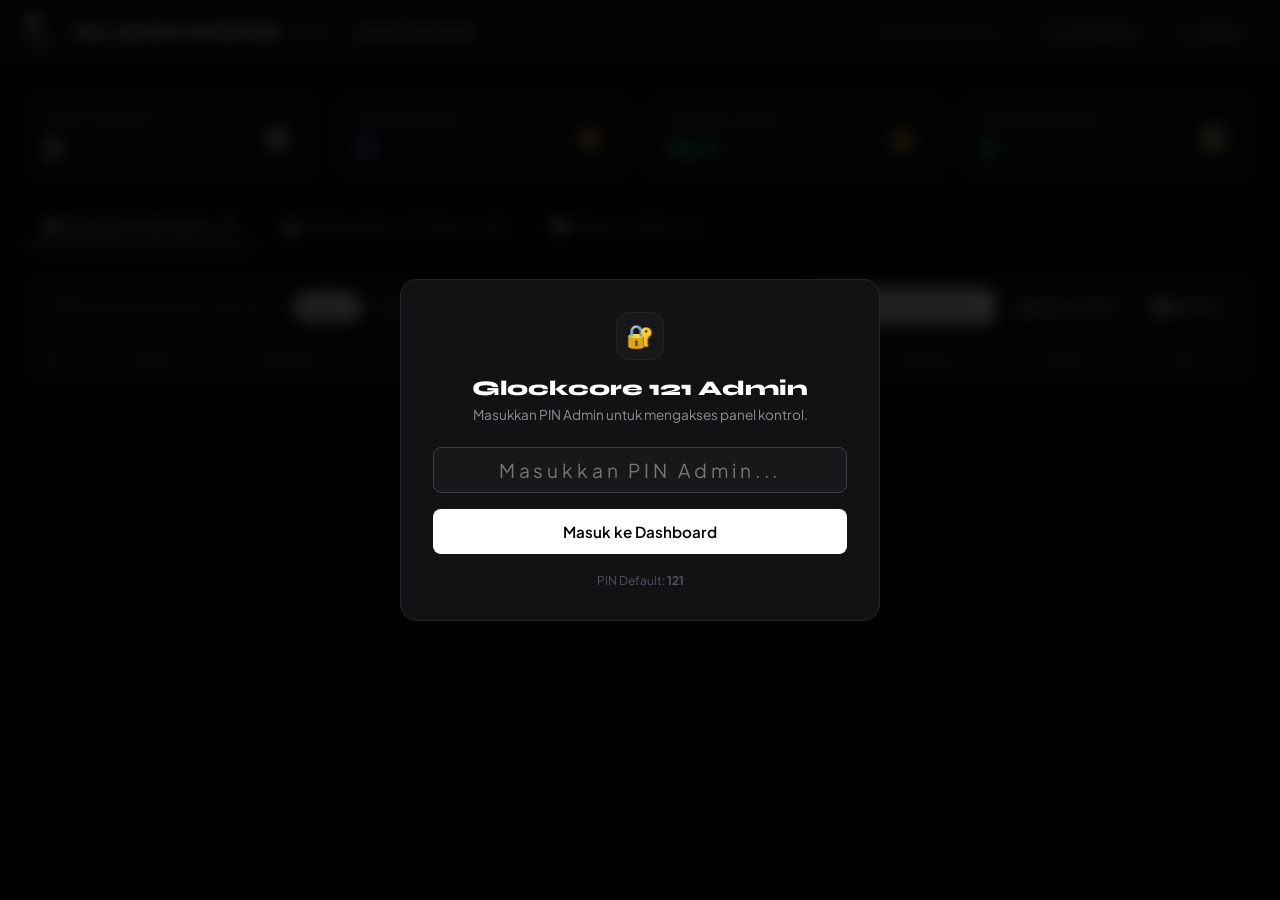
==== commit 38cedf88: "feat: real-time order sync via ntfy.sh (Cloudflare Pages -> Admin Dashboard)" ====
--- a/admin.html
+++ b/admin.html
@@ -912,13 +912,108 @@
     if (isLocalhost) {
       envText.innerHTML = 'Mode: <strong>Localhost (MySQL)</strong>';
     } else {
-      envText.innerHTML = 'Mode: <strong>Cloudflare Pages (Cloud)</strong>';
+      envText.innerHTML = 'Mode: <strong>Cloudflare Pages (Cloud + ntfy.sh)</strong>';
     }
 
     renderMenuCatalog();
     populateManualMenuOptions();
     loadOrders();
     loadContacts();
+
+    // Jika di Cloudflare Pages → aktifkan sinkronisasi real-time via ntfy.sh
+    if (!isLocalhost) {
+      startNtfySync();
+    }
+  }
+
+  // Konstanta topic ntfy.sh
+  const NTFY_TOPIC = 'glockcore121_orders_xk9m';
+
+  // Tambahkan pesanan dari ntfy.sh ke allOrders (hindari duplikat)
+  function mergeNtfyOrder(order) {
+    if (!order || !order.id) return;
+    const exists = allOrders.some(o => String(o.id) === String(order.id));
+    if (!exists) {
+      // Pastikan field konsisten
+      const normalized = {
+        id: order.id,
+        created_at: order.waktu || order.created_at || new Date().toISOString(),
+        waktu: order.waktu || order.created_at || new Date().toISOString(),
+        nama: order.nama || '-',
+        no_hp: order.no_hp || '-',
+        menu_nama: order.menu_nama || '-',
+        harga: Number(order.harga) || 0,
+        jumlah: Number(order.jumlah) || 1,
+        total: Number(order.total) || 0,
+        catatan: order.catatan || '',
+        status: order.status || 'baru'
+      };
+      allOrders.unshift(normalized);
+      // Simpan juga ke localStorage sebagai cache
+      try {
+        localStorage.setItem('glockcore_orders', JSON.stringify(allOrders.slice(0, 100)));
+      } catch(e) {}
+      return true; // order baru ditemukan
+    }
+    return false;
+  }
+
+  // Polling ntfy.sh saat pertama load (ambil pesan ~12 jam terakhir)
+  function ntfyInitialPoll() {
+    const since = Math.floor((Date.now() - 12 * 3600 * 1000) / 1000); // 12 jam lalu (unix timestamp)
+    fetch(`https://ntfy.sh/${NTFY_TOPIC}/json?poll=1&since=${since}`)
+      .then(res => res.text())
+      .then(text => {
+        const lines = text.trim().split('\n').filter(l => l.trim());
+        let hasNew = false;
+        lines.forEach(line => {
+          try {
+            const evt = JSON.parse(line);
+            if (evt.message) {
+              const order = JSON.parse(evt.message);
+              if (mergeNtfyOrder(order)) hasNew = true;
+            }
+          } catch(e) {}
+        });
+        if (hasNew) {
+          calculateStatsFromLocalStorage();
+          renderOrdersTable();
+          showToast(`📦 Pesanan dimuat dari cloud!`);
+        }
+      })
+      .catch(() => {});
+  }
+
+  // Subscribe SSE ntfy.sh untuk notifikasi real-time pesanan baru
+  function startNtfySync() {
+    ntfyInitialPoll();
+
+    let evtSource;
+    function connectSSE() {
+      evtSource = new EventSource(`https://ntfy.sh/${NTFY_TOPIC}/sse`);
+      evtSource.onmessage = function(e) {
+        try {
+          const evt = JSON.parse(e.data);
+          if (evt.event === 'message' && evt.message) {
+            const order = JSON.parse(evt.message);
+            const isNew = mergeNtfyOrder(order);
+            if (isNew) {
+              calculateStatsFromLocalStorage();
+              renderOrdersTable();
+              showToast(`🔔 Pesanan baru: ${order.nama} — ${order.menu_nama}`, true);
+              // Suara notifikasi (opsional, browser yang mendukung)
+              try { new Audio('https://www.soundjay.com/buttons/button-16.mp3').play(); } catch(e) {}
+            }
+          }
+        } catch(e) {}
+      };
+      evtSource.onerror = function() {
+        evtSource.close();
+        // Reconnect setelah 10 detik jika koneksi terputus
+        setTimeout(connectSSE, 10000);
+      };
+    }
+    connectSSE();
   }
 
   // Tab Navigation
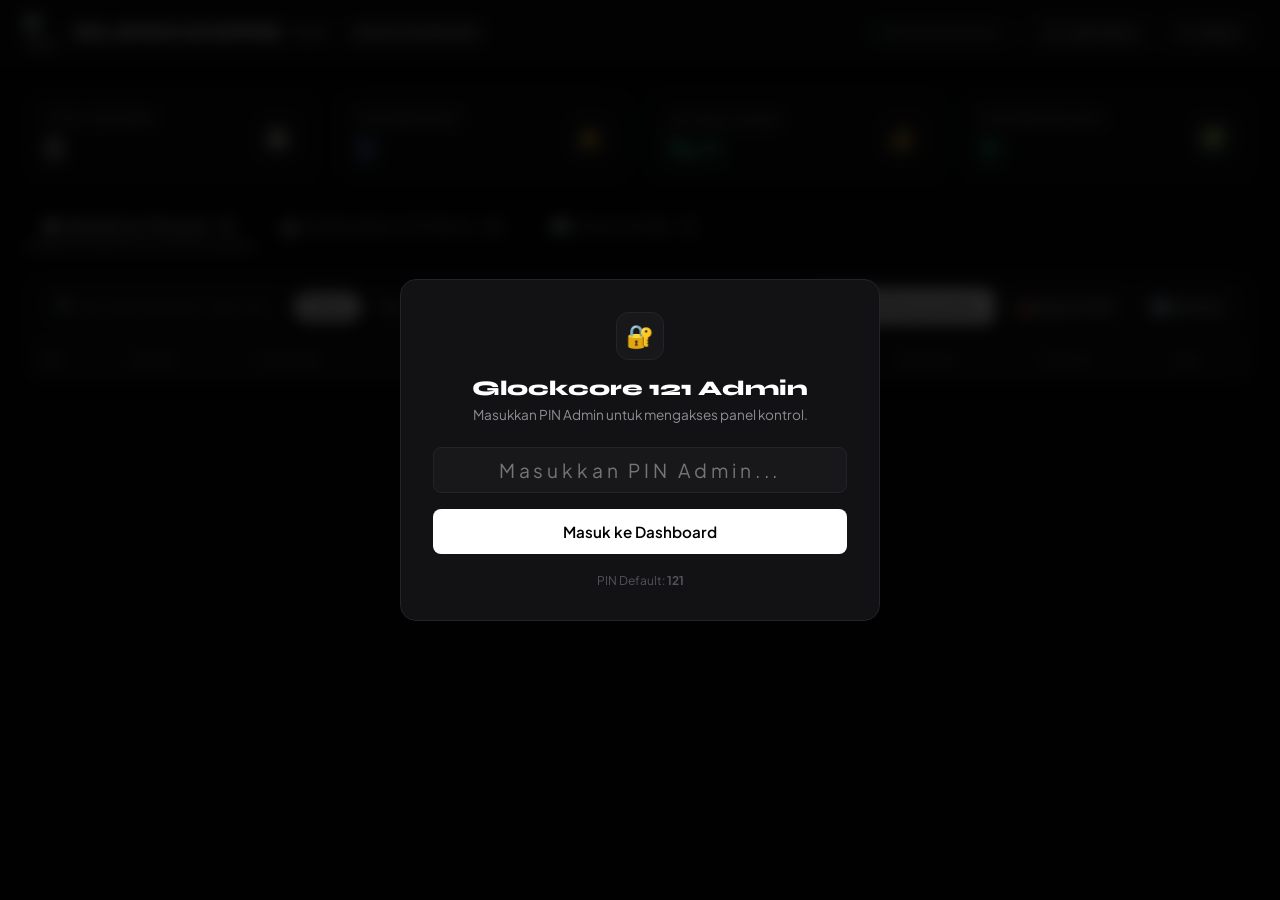
==== commit dfb93424: "feat: fitur CRUD lengkap admin — tambah/edit/hapus pesanan, menu, dan kontak" ====
--- a/admin.html
+++ b/admin.html
@@ -563,6 +563,71 @@
     .empty-state svg {
       margin-bottom: 0.8rem;
       stroke: #3f3f46;
+    }
+
+    /* CRUD: Edit button */
+    .btn-edit {
+      background: rgba(59, 130, 246, 0.12);
+      color: #93c5fd;
+      border-color: rgba(59, 130, 246, 0.25);
+    }
+    .btn-edit:hover {
+      background: rgba(59, 130, 246, 0.22);
+    }
+
+    /* CRUD: Wide modal */
+    .modal-box-wide {
+      background: #121215;
+      border: 1px solid var(--border);
+      border-radius: 16px;
+      padding: 2rem;
+      width: 100%;
+      max-width: 600px;
+      position: relative;
+      max-height: 90vh;
+      overflow-y: auto;
+    }
+
+    /* CRUD: Confirm overlay */
+    .confirm-box {
+      background: #121215;
+      border: 1px solid rgba(239, 68, 68, 0.4);
+      border-radius: 16px;
+      padding: 2rem;
+      width: 100%;
+      max-width: 380px;
+      text-align: center;
+    }
+
+    /* Menu admin card — add action buttons */
+    .menu-admin-actions {
+      display: flex;
+      gap: 6px;
+      margin-top: 8px;
+    }
+
+    /* Menu CRUD table */
+    .menu-crud-table th, .menu-crud-table td {
+      padding: 12px 14px;
+    }
+
+    /* Status badge inline */
+    .status-badge-inline {
+      display: inline-flex;
+      align-items: center;
+      gap: 4px;
+      padding: 3px 9px;
+      border-radius: 6px;
+      font-size: 0.75rem;
+      font-weight: 700;
+      text-transform: uppercase;
+    }
+
+    /* Scrollable modal */
+    .modal-scroll {
+      max-height: 75vh;
+      overflow-y: auto;
+      padding-right: 2px;
     }
   </style>
 </head>
@@ -731,16 +796,38 @@
       </div>
     </div>
 
-    <!-- TAB 2: KATALOG MENU -->
+    <!-- TAB 2: KATALOG MENU (CRUD) -->
     <div id="tab-menu" class="content-box" style="display:none;">
       <div class="toolbar">
         <div>
-          <h3 style="font-size:1rem; font-weight:700;">Daftar 13 Menu Glockcore 121</h3>
-          <p style="font-size:0.8rem; color:#71717a;">Informasi menu, kategori, harga, dan ketersediaan stok produk.</p>
+          <h3 style="font-size:1rem; font-weight:700;">Katalog Menu Glockcore 121</h3>
+          <p style="font-size:0.8rem; color:#71717a;">Kelola semua menu: tambah, edit nama/harga/kategori, dan hapus.</p>
+        </div>
+        <div style="display:flex; gap:0.6rem;">
+          <button onclick="bukaModalTambahMenu()" class="btn btn-primary">+ Tambah Menu</button>
+          <button onclick="renderMenuCatalog()" class="btn btn-dark">🔄 Refresh</button>
         </div>
       </div>
-      <div class="menu-admin-grid" id="menuAdminGrid">
-        <!-- Render 13 menu cards -->
+      <div class="table-responsive">
+        <table class="menu-crud-table">
+          <thead>
+            <tr>
+              <th>#</th>
+              <th>Gambar</th>
+              <th>Nama Menu</th>
+              <th>Kategori</th>
+              <th>Harga</th>
+              <th>Aksi</th>
+            </tr>
+          </thead>
+          <tbody id="menuTableBody">
+            <!-- Diisi oleh renderMenuCatalog() -->
+          </tbody>
+        </table>
+      </div>
+      <div id="menuEmpty" class="empty-state" style="display:none;">
+        <p style="font-weight:600; color:#fff; margin-bottom:4px;">Belum Ada Menu</p>
+        <p style="font-size:0.82rem;">Klik "Tambah Menu" untuk menambahkan produk baru.</p>
       </div>
     </div>
 
@@ -823,6 +910,127 @@
           <button type="submit" class="btn btn-primary">Simpan Pesanan</button>
         </div>
       </form>
+    </div>
+  </div>
+
+  <!-- ===================== MODAL EDIT PESANAN ===================== -->
+  <div id="editPesananModal" class="modal-overlay" style="display:none;">
+    <div class="modal-box-wide">
+      <h3 class="modal-title">✏️ Edit Pesanan</h3>
+      <p class="modal-desc">Ubah detail pesanan. Perubahan tersimpan di database / localStorage.</p>
+
+      <form id="editPesananForm" onsubmit="event.preventDefault(); simpanEditPesanan();">
+        <input type="hidden" id="ep-id">
+
+        <div style="display:grid; grid-template-columns:1fr 1fr; gap:0.75rem;">
+          <div class="form-group">
+            <label class="form-label">Nama Pemesan *</label>
+            <input type="text" id="ep-nama" class="form-input" placeholder="Nama pelanggan" required>
+          </div>
+          <div class="form-group">
+            <label class="form-label">No. HP / WA</label>
+            <input type="tel" id="ep-nohp" class="form-input" placeholder="08xxxxxxxxxx">
+          </div>
+        </div>
+
+        <div class="form-group">
+          <label class="form-label">Pilih Menu *</label>
+          <select id="ep-menu" class="form-input" onchange="updateEditHarga()">
+            <!-- Options populated dynamically -->
+          </select>
+        </div>
+
+        <div style="display:grid; grid-template-columns:1fr 1fr 1fr; gap:0.75rem;">
+          <div class="form-group">
+            <label class="form-label">Jumlah *</label>
+            <input type="number" id="ep-jumlah" class="form-input" value="1" min="1" max="99" oninput="updateEditHarga()">
+          </div>
+          <div class="form-group">
+            <label class="form-label">Harga Satuan</label>
+            <input type="text" id="ep-harga-display" class="form-input" readonly style="background:#141416; font-weight:700;">
+          </div>
+          <div class="form-group">
+            <label class="form-label">Total</label>
+            <input type="text" id="ep-total-display" class="form-input" readonly style="background:#141416; font-weight:700; color:#34d399;">
+          </div>
+        </div>
+
+        <div class="form-group">
+          <label class="form-label">Catatan</label>
+          <input type="text" id="ep-catatan" class="form-input" placeholder="Catatan pesanan...">
+        </div>
+
+        <div class="form-group">
+          <label class="form-label">Status Pesanan</label>
+          <select id="ep-status" class="form-input">
+            <option value="baru">🔵 Baru</option>
+            <option value="diproses">🟡 Diproses</option>
+            <option value="selesai">🟢 Selesai</option>
+            <option value="dibatalkan">🔴 Dibatalkan</option>
+          </select>
+        </div>
+
+        <div style="display:flex; justify-content:flex-end; gap:0.6rem; margin-top:1.5rem;">
+          <button type="button" onclick="tutupModalEditPesanan()" class="btn btn-dark">Batal</button>
+          <button type="submit" class="btn btn-primary">💾 Simpan Perubahan</button>
+        </div>
+      </form>
+    </div>
+  </div>
+
+  <!-- ===================== MODAL TAMBAH / EDIT MENU ===================== -->
+  <div id="menuCrudModal" class="modal-overlay" style="display:none;">
+    <div class="modal-box">
+      <h3 class="modal-title" id="menuCrudTitle">+ Tambah Menu Baru</h3>
+      <p class="modal-desc">Isi detail produk baru yang akan ditampilkan di halaman menu.</p>
+
+      <form id="menuCrudForm" onsubmit="event.preventDefault(); simpanMenu();">
+        <input type="hidden" id="mc-id">
+
+        <div class="form-group">
+          <label class="form-label">Nama Menu *</label>
+          <input type="text" id="mc-nama" class="form-input" placeholder="Contoh: Black Coffee" required>
+        </div>
+
+        <div style="display:grid; grid-template-columns:1fr 1fr; gap:0.75rem;">
+          <div class="form-group">
+            <label class="form-label">Harga (Rp) *</label>
+            <input type="number" id="mc-harga" class="form-input" placeholder="13000" min="1000" required>
+          </div>
+          <div class="form-group">
+            <label class="form-label">Kategori *</label>
+            <select id="mc-kat" class="form-input">
+              <option value="coffee">Coffee</option>
+              <option value="non-coffee">Non-Coffee</option>
+              <option value="tea">Tea</option>
+            </select>
+          </div>
+        </div>
+
+        <div class="form-group">
+          <label class="form-label">Nama File Gambar</label>
+          <input type="text" id="mc-img" class="form-input" placeholder="Contoh: americano.jpeg">
+          <p style="font-size:0.75rem; color:#71717a; margin-top:4px;">Nama file gambar yang sudah diupload ke folder proyek. Kosongkan untuk pakai logo.</p>
+        </div>
+
+        <div style="display:flex; justify-content:flex-end; gap:0.6rem; margin-top:1.5rem;">
+          <button type="button" onclick="tutupModalMenu()" class="btn btn-dark">Batal</button>
+          <button type="submit" class="btn btn-primary" id="menuCrudSubmitBtn">💾 Simpan Menu</button>
+        </div>
+      </form>
+    </div>
+  </div>
+
+  <!-- ===================== MODAL KONFIRMASI HAPUS ===================== -->
+  <div id="confirmDeleteModal" class="modal-overlay" style="display:none;">
+    <div class="confirm-box">
+      <div style="font-size:2.5rem; margin-bottom:1rem;">🗑️</div>
+      <h3 class="modal-title" style="margin-bottom:0.5rem;" id="confirmDeleteTitle">Hapus Data?</h3>
+      <p class="modal-desc" id="confirmDeleteDesc">Aksi ini tidak dapat diurungkan.</p>
+      <div style="display:flex; justify-content:center; gap:0.75rem; margin-top:1.5rem;">
+        <button onclick="tutupConfirmDelete()" class="btn btn-dark">Batal</button>
+        <button onclick="eksekusiHapus()" class="btn btn-danger" style="padding:10px 24px;">Ya, Hapus</button>
+      </div>
     </div>
   </div>
 
@@ -1212,8 +1420,11 @@
           </td>
           <td>
             <div style="display:flex; gap:6px;">
+              <button onclick="bukaModalEditPesanan('${o.id}')" class="btn btn-edit" style="padding:4px 8px; font-size:0.75rem;" title="Edit Pesanan">
+                ✏️
+              </button>
               <button onclick="hapusPesanan('${o.id}')" class="btn btn-danger" style="padding:4px 8px; font-size:0.75rem;" title="Hapus">
-                ✕
+                🗑️
               </button>
             </div>
           </td>
@@ -1413,20 +1624,333 @@
     showToast('Data pesanan berhasil diexport ke CSV!');
   }
 
-  // Render Katalog Menu
+  // ===================== CRUD: PESANAN =====================
+
+  // Buka modal edit pesanan — prefill semua field
+  function bukaModalEditPesanan(id) {
+    const o = allOrders.find(ord => String(ord.id) === String(id));
+    if (!o) { showToast('Pesanan tidak ditemukan!', false); return; }
+
+    // Populate dropdown menu
+    const epMenu = document.getElementById('ep-menu');
+    epMenu.innerHTML = MASTER_MENUS.map(m =>
+      `<option value="${m.id}" data-harga="${m.harga}" data-nama="${m.nama}">${m.nama} — ${formatRupiah(m.harga)}</option>`
+    ).join('');
+
+    // Set nilai field
+    document.getElementById('ep-id').value = o.id;
+    document.getElementById('ep-nama').value = o.nama || '';
+    document.getElementById('ep-nohp').value = o.no_hp || '';
+    document.getElementById('ep-jumlah').value = o.jumlah || 1;
+    document.getElementById('ep-catatan').value = o.catatan || '';
+    document.getElementById('ep-status').value = o.status || 'baru';
+
+    // Cari menu yang cocok, atau pilih pertama
+    const matchMenu = MASTER_MENUS.find(m => m.nama === (o.menu_nama || o.menu));
+    if (matchMenu) {
+      epMenu.value = matchMenu.id;
+    }
+    updateEditHarga();
+
+    document.getElementById('editPesananModal').style.display = 'flex';
+  }
+
+  function tutupModalEditPesanan() {
+    document.getElementById('editPesananModal').style.display = 'none';
+  }
+
+  function updateEditHarga() {
+    const select = document.getElementById('ep-menu');
+    if (!select || !select.options.length) return;
+    const selected = select.options[select.selectedIndex];
+    const harga = parseInt(selected.getAttribute('data-harga')) || 0;
+    const qty = parseInt(document.getElementById('ep-jumlah').value) || 1;
+    document.getElementById('ep-harga-display').value = formatRupiah(harga);
+    document.getElementById('ep-total-display').value = formatRupiah(harga * qty);
+  }
+
+  // Simpan hasil edit pesanan
+  function simpanEditPesanan() {
+    const id = document.getElementById('ep-id').value;
+    const nama = document.getElementById('ep-nama').value.trim();
+    const noHp = document.getElementById('ep-nohp').value.trim();
+    const jumlah = parseInt(document.getElementById('ep-jumlah').value) || 1;
+    const catatan = document.getElementById('ep-catatan').value.trim();
+    const status = document.getElementById('ep-status').value;
+
+    const epMenu = document.getElementById('ep-menu');
+    const menuId = parseInt(epMenu.value);
+    const menuObj = MASTER_MENUS.find(m => m.id === menuId) || MASTER_MENUS[0];
+    const total = menuObj.harga * jumlah;
+
+    if (!nama) { showToast('Nama pemesan wajib diisi!', false); return; }
+
+    if (isLocalhost) {
+      // Update via PHP API (localhost)
+      fetch('api/update_pesanan.php', {
+        method: 'POST',
+        headers: { 'Content-Type': 'application/json' },
+        body: JSON.stringify({
+          action: 'update_full',
+          id: id,
+          nama: nama,
+          no_hp: noHp,
+          menu_id: menuId,
+          menu_nama: menuObj.nama,
+          harga: menuObj.harga,
+          jumlah: jumlah,
+          total: total,
+          catatan: catatan,
+          status: status
+        })
+      })
+      .then(res => res.json())
+      .then(res => {
+        if (res.success) {
+          showToast(`Pesanan #${id} berhasil diperbarui!`);
+          tutupModalEditPesanan();
+          loadOrders();
+        } else {
+          editOrderLocal(id, nama, noHp, menuObj, jumlah, total, catatan, status);
+        }
+      })
+      .catch(() => editOrderLocal(id, nama, noHp, menuObj, jumlah, total, catatan, status));
+    } else {
+      editOrderLocal(id, nama, noHp, menuObj, jumlah, total, catatan, status);
+    }
+  }
+
+  function editOrderLocal(id, nama, noHp, menuObj, jumlah, total, catatan, status) {
+    const idx = allOrders.findIndex(o => String(o.id) === String(id));
+    if (idx !== -1) {
+      allOrders[idx] = Object.assign(allOrders[idx], {
+        nama, no_hp: noHp,
+        menu_nama: menuObj.nama,
+        menu_id: menuObj.id,
+        harga: menuObj.harga,
+        jumlah, total, catatan, status
+      });
+      saveOrdersToLocalStorage();
+      calculateStatsFromLocalStorage();
+      renderOrdersTable();
+      tutupModalEditPesanan();
+      showToast(`Pesanan #${id} berhasil diperbarui!`);
+    }
+  }
+
+  // Hapus Pesanan — pakai custom confirm modal
+  let _hapusTarget = null;
+  let _hapusType = null; // 'pesanan' | 'menu'
+
+  function hapusPesanan(id) {
+    _hapusTarget = id;
+    _hapusType = 'pesanan';
+    document.getElementById('confirmDeleteTitle').textContent = `Hapus Pesanan #${id}?`;
+    document.getElementById('confirmDeleteDesc').textContent = 'Data pesanan ini akan dihapus permanen dan tidak bisa dikembalikan.';
+    document.getElementById('confirmDeleteModal').style.display = 'flex';
+  }
+
+  function tutupConfirmDelete() {
+    document.getElementById('confirmDeleteModal').style.display = 'none';
+    _hapusTarget = null;
+    _hapusType = null;
+  }
+
+  function eksekusiHapus() {
+    const target = _hapusTarget;
+    const type = _hapusType;
+    tutupConfirmDelete();
+    if (type === 'pesanan') {
+      doHapusPesanan(target);
+    } else if (type === 'menu') {
+      doHapusMenu(target);
+    } else if (type === 'kontak') {
+      doHapusKontak(target);
+    }
+  }
+
+  function doHapusPesanan(id) {
+    if (isLocalhost) {
+      fetch('api/update_pesanan.php', {
+        method: 'POST',
+        headers: { 'Content-Type': 'application/json' },
+        body: JSON.stringify({ action: 'delete', id: id })
+      })
+      .then(res => res.json())
+      .then(res => {
+        if (res.success) {
+          showToast(`Pesanan #${id} berhasil dihapus`);
+          loadOrders();
+        } else {
+          deleteLocalOrder(id);
+        }
+      })
+      .catch(() => deleteLocalOrder(id));
+    } else {
+      deleteLocalOrder(id);
+    }
+  }
+
+  function deleteLocalOrder(id) {
+    allOrders = allOrders.filter(o => String(o.id) !== String(id));
+    saveOrdersToLocalStorage();
+    calculateStatsFromLocalStorage();
+    renderOrdersTable();
+    showToast(`Pesanan #${id} dihapus`);
+  }
+
+  // ===================== CRUD: MENU =====================
+
+  // Data menu tersimpan (bisa dimodifikasi runtime)
+  let dynamicMenus = JSON.parse(localStorage.getItem('glockcore_menus') || 'null') || [...MASTER_MENUS];
+
+  function saveMenusToLocalStorage() {
+    try { localStorage.setItem('glockcore_menus', JSON.stringify(dynamicMenus)); } catch(e) {}
+    // Sync ke MASTER_MENUS agar dropdown pesanan ikut update
+    MASTER_MENUS.length = 0;
+    dynamicMenus.forEach(m => MASTER_MENUS.push(m));
+    populateManualMenuOptions();
+  }
+
+  // Render tabel menu dengan tombol Edit dan Hapus
   function renderMenuCatalog() {
-    const container = document.getElementById('menuAdminGrid');
-    container.innerHTML = MASTER_MENUS.map(m => `
-      <div class="menu-admin-card">
-        <img src="${m.img}" alt="${m.nama}" class="menu-admin-img" onerror="this.src='logo.jpeg'">
-        <div class="menu-admin-info">
-          <div class="menu-admin-cat">${m.kat}</div>
-          <div class="menu-admin-title" title="${m.nama}">${m.nama}</div>
-          <div class="menu-admin-price">${formatRupiah(m.harga)}</div>
-        </div>
-      </div>
-    `).join('');
-  }
+    const tbody = document.getElementById('menuTableBody');
+    const emptyBox = document.getElementById('menuEmpty');
+
+    if (!dynamicMenus.length) {
+      if (tbody) tbody.innerHTML = '';
+      if (emptyBox) emptyBox.style.display = 'block';
+      return;
+    }
+    if (emptyBox) emptyBox.style.display = 'none';
+
+    const katLabel = { coffee: '☕ Coffee', 'non-coffee': '🍫 Non-Coffee', tea: '🍵 Tea' };
+    const katColor = { coffee: '#fbbf24', 'non-coffee': '#a78bfa', tea: '#34d399' };
+
+    if (tbody) {
+      tbody.innerHTML = dynamicMenus.map((m, idx) => `
+        <tr>
+          <td style="color:#71717a; font-weight:700;">${idx + 1}</td>
+          <td>
+            <img src="${m.img || 'logo.jpeg'}" alt="${m.nama}"
+              style="width:48px; height:48px; border-radius:8px; object-fit:cover; border:1px solid var(--border); background:#000;"
+              onerror="this.src='logo.jpeg'">
+          </td>
+          <td style="font-weight:700; color:#fff;">${escapeHtml(m.nama)}</td>
+          <td>
+            <span style="color:${katColor[m.kat]||'#a1a1aa'}; font-size:0.8rem; font-weight:600;">
+              ${katLabel[m.kat] || m.kat}
+            </span>
+          </td>
+          <td style="font-weight:700; color:#34d399;">${formatRupiah(m.harga)}</td>
+          <td>
+            <div style="display:flex; gap:6px;">
+              <button onclick="bukaModalEditMenu(${m.id})" class="btn btn-edit" style="padding:4px 10px; font-size:0.75rem;" title="Edit Menu">
+                ✏️ Edit
+              </button>
+              <button onclick="konfirmasiHapusMenu(${m.id})" class="btn btn-danger" style="padding:4px 10px; font-size:0.75rem;" title="Hapus Menu">
+                🗑️
+              </button>
+            </div>
+          </td>
+        </tr>
+      `).join('');
+    }
+
+    // Update tab count
+    const tabBtn = document.querySelector('.tab-btn:nth-child(2)');
+    if (tabBtn) {
+      const countEl = tabBtn.querySelector('.tab-count');
+      if (countEl) countEl.textContent = dynamicMenus.length;
+    }
+  }
+
+  // Buka modal tambah menu (mode Create)
+  function bukaModalTambahMenu() {
+    document.getElementById('menuCrudTitle').textContent = '+ Tambah Menu Baru';
+    document.getElementById('menuCrudSubmitBtn').textContent = '💾 Tambah Menu';
+    document.getElementById('mc-id').value = '';
+    document.getElementById('menuCrudForm').reset();
+    document.getElementById('menuCrudModal').style.display = 'flex';
+  }
+
+  // Buka modal edit menu (mode Update)
+  function bukaModalEditMenu(id) {
+    const m = dynamicMenus.find(x => x.id === id);
+    if (!m) { showToast('Menu tidak ditemukan!', false); return; }
+
+    document.getElementById('menuCrudTitle').textContent = '✏️ Edit Menu';
+    document.getElementById('menuCrudSubmitBtn').textContent = '💾 Simpan Perubahan';
+    document.getElementById('mc-id').value = m.id;
+    document.getElementById('mc-nama').value = m.nama;
+    document.getElementById('mc-harga').value = m.harga;
+    document.getElementById('mc-kat').value = m.kat;
+    document.getElementById('mc-img').value = m.img || '';
+    document.getElementById('menuCrudModal').style.display = 'flex';
+  }
+
+  function tutupModalMenu() {
+    document.getElementById('menuCrudModal').style.display = 'none';
+  }
+
+  // Simpan menu (Create atau Update)
+  function simpanMenu() {
+    const id = document.getElementById('mc-id').value;
+    const nama = document.getElementById('mc-nama').value.trim();
+    const harga = parseInt(document.getElementById('mc-harga').value) || 0;
+    const kat = document.getElementById('mc-kat').value;
+    const img = document.getElementById('mc-img').value.trim() || 'logo.jpeg';
+
+    if (!nama || !harga) { showToast('Nama dan harga wajib diisi!', false); return; }
+
+    if (id) {
+      // UPDATE existing menu
+      const idx = dynamicMenus.findIndex(m => String(m.id) === String(id));
+      if (idx !== -1) {
+        dynamicMenus[idx] = { ...dynamicMenus[idx], nama, harga, kat, img };
+        saveMenusToLocalStorage();
+        renderMenuCatalog();
+        tutupModalMenu();
+        showToast(`Menu "${nama}" berhasil diperbarui!`);
+      }
+    } else {
+      // CREATE new menu — generate ID baru
+      const newId = dynamicMenus.length ? Math.max(...dynamicMenus.map(m => m.id)) + 1 : 1;
+      dynamicMenus.push({ id: newId, nama, harga, kat, img });
+      saveMenusToLocalStorage();
+      renderMenuCatalog();
+      tutupModalMenu();
+      showToast(`Menu "${nama}" berhasil ditambahkan!`);
+    }
+  }
+
+  // Konfirmasi hapus menu
+  function konfirmasiHapusMenu(id) {
+    const m = dynamicMenus.find(x => x.id === id);
+    _hapusTarget = id;
+    _hapusType = 'menu';
+    document.getElementById('confirmDeleteTitle').textContent = `Hapus Menu?`;
+    document.getElementById('confirmDeleteDesc').textContent = `"${m ? m.nama : id}" akan dihapus dari daftar menu.`;
+    document.getElementById('confirmDeleteModal').style.display = 'flex';
+  }
+
+  function doHapusMenu(id) {
+    const m = dynamicMenus.find(x => x.id === id);
+    dynamicMenus = dynamicMenus.filter(x => x.id !== id);
+    saveMenusToLocalStorage();
+    renderMenuCatalog();
+    showToast(`Menu "${m ? m.nama : id}" berhasil dihapus!`);
+  }
+
+  // ===================== CRUD: KONTAK (Hapus) =====================
+  function hapusKontak(idx) {
+    _hapusTarget = idx;
+    _hapusType = 'kontak';
+    document.getElementById('confirmDeleteTitle').textContent = 'Hapus Pesan Kontak?';
+    document.getElementById('confirmDeleteDesc').textContent = 'Pesan kontak ini akan dihapus dari daftar.';
+    document.getElementById('confirmDeleteModal').style.display = 'flex';
+  }
+
 
   // Muat Pesan Kontak
   function loadContacts() {
@@ -1447,6 +1971,7 @@
             pesan: 'Halo kak, apakah bisa booking kedai lantai 2 untuk komunitas kopi hari Sabtu depan?'
           }
         ];
+        localStorage.setItem('glockcore_contacts', JSON.stringify(contacts));
       }
     } catch(e) {}
 
@@ -1459,7 +1984,7 @@
     }
 
     emptyBox.style.display = 'none';
-    tbody.innerHTML = contacts.map(c => `
+    tbody.innerHTML = contacts.map((c, i) => `
       <tr>
         <td style="color:#71717a; font-size:0.8rem; white-space:nowrap;">${formatDateTime(c.waktu)}</td>
         <td style="font-weight:600; color:#fff;">${escapeHtml(c.nama)}</td>
@@ -1467,12 +1992,29 @@
         <td style="font-weight:600; color:#e4e4e7;">${escapeHtml(c.subjek)}</td>
         <td style="color:#a1a1aa; font-size:0.82rem; max-width:300px;">${escapeHtml(c.pesan)}</td>
         <td>
-          <a href="mailto:${c.email}?subject=Balasan: ${encodeURIComponent(c.subjek)}" class="btn btn-dark" style="padding:4px 8px; font-size:0.75rem;">
-            ✉️ Balas
-          </a>
+          <div style="display:flex; gap:6px;">
+            <a href="mailto:${c.email}?subject=Balasan: ${encodeURIComponent(c.subjek)}" class="btn btn-dark" style="padding:4px 8px; font-size:0.75rem;">
+              ✉️ Balas
+            </a>
+            <button onclick="hapusKontak(${i})" class="btn btn-danger" style="padding:4px 8px; font-size:0.75rem;" title="Hapus">
+              🗑️
+            </button>
+          </div>
         </td>
       </tr>
     `).join('');
+  }
+
+  function doHapusKontak(idx) {
+    try {
+      let contacts = JSON.parse(localStorage.getItem('glockcore_contacts') || '[]');
+      contacts.splice(idx, 1);
+      localStorage.setItem('glockcore_contacts', JSON.stringify(contacts));
+      loadContacts();
+      showToast('Pesan kontak berhasil dihapus!');
+    } catch(e) {
+      showToast('Gagal menghapus pesan kontak.', false);
+    }
   }
 
   // Helpers
